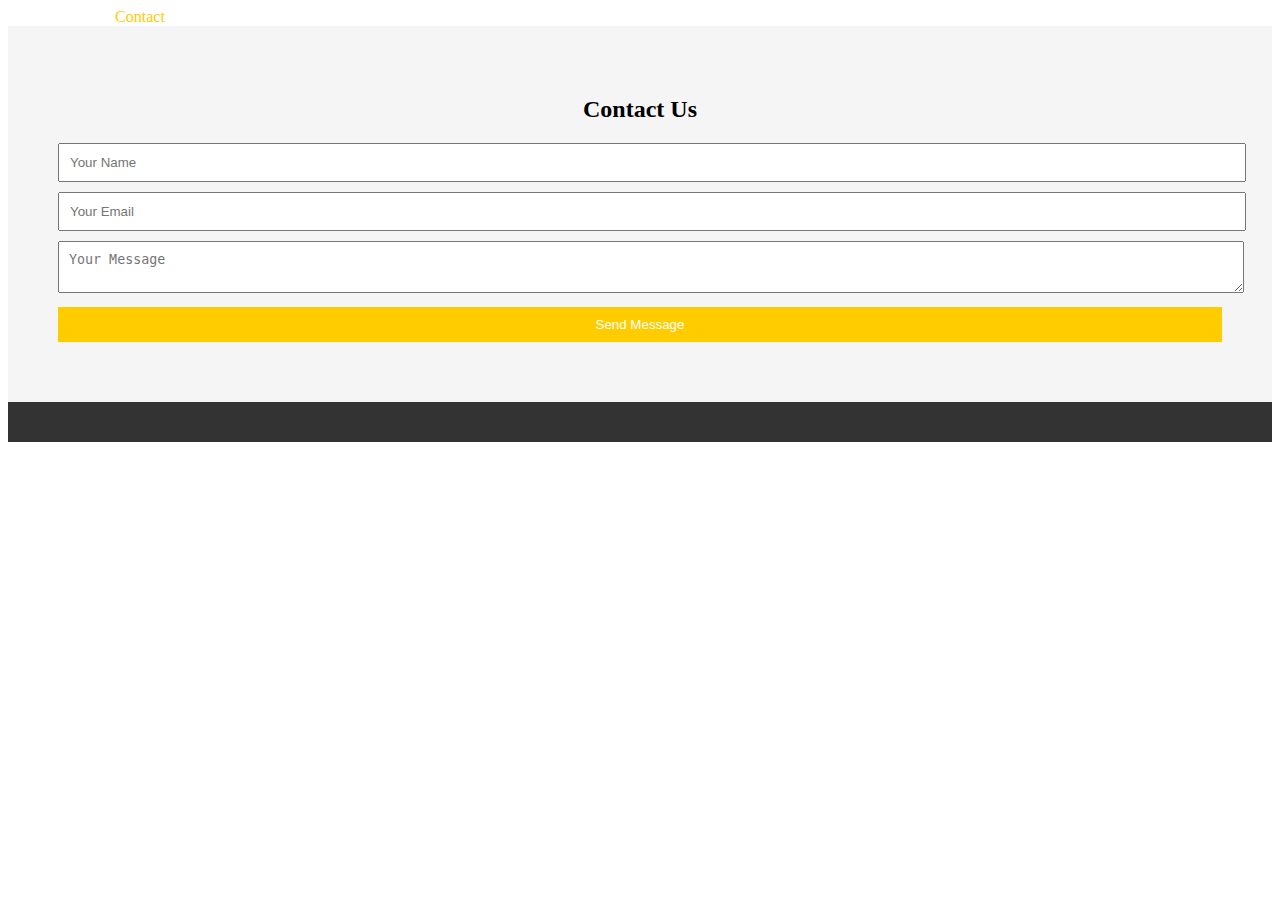
==== contact.html @ 9e1b75a5 "tasks" ====
<!DOCTYPE html>
<html>
<head>
  <title>Construction Company - Contact</title>
  <link rel="stylesheet" type="text/css" href="./css/contact.css">
  <script src="script.js"></script>
</head>
<body>
  <header>
    <nav>
      <ul>
        <li><a href="index.html">Home</a></li>
        <li><a href="about.html">About</a></li>
        <li class="active"><a href="contact.html">Contact</a></li>
      </ul>
    </nav>
  </header>

  <section class="contact">
    <h2>Contact Us</h2>
    <form id="contactForm" action="#" method="post">
      <input type="text" id="name" name="name" placeholder="Your Name" required>
      <input type="email" id="email" name="email" placeholder="Your Email" required>
      <textarea id="message" name="message" placeholder="Your Message" required></textarea>
      <button type="submit">Send Message</button>
    </form>
  </section>

  <footer>
---- css/contact.css ----
nav ul {
    list-style-type: none;
    margin: 0;
    padding: 0;
  }
  
  nav li {
    display: inline;
    margin-right: 10px;
  }
  
  nav li a {
    color: #fff;
    text-decoration: none;
  }
  
  nav li.active a {
    color: #ffcc00;
  }
.contact {
    background-color: #f5f5f5;
    padding: 50px;
    text-align: center;
  }
  
  .contact h2 {
    margin-bottom: 20px;
  }
  
  .contact form input,
  .contact form textarea,
  .contact form button {
    margin-bottom: 10px;
    width: 100%;
    padding: 10px;
  }
  
  .contact form button {
    background-color: #ffcc00;
    border: none;
    color: #fff;
    cursor: pointer;
  }
  
  footer {
    background-color: #333;
    color: #fff;
    padding: 20px;
    text-align: center;
  }
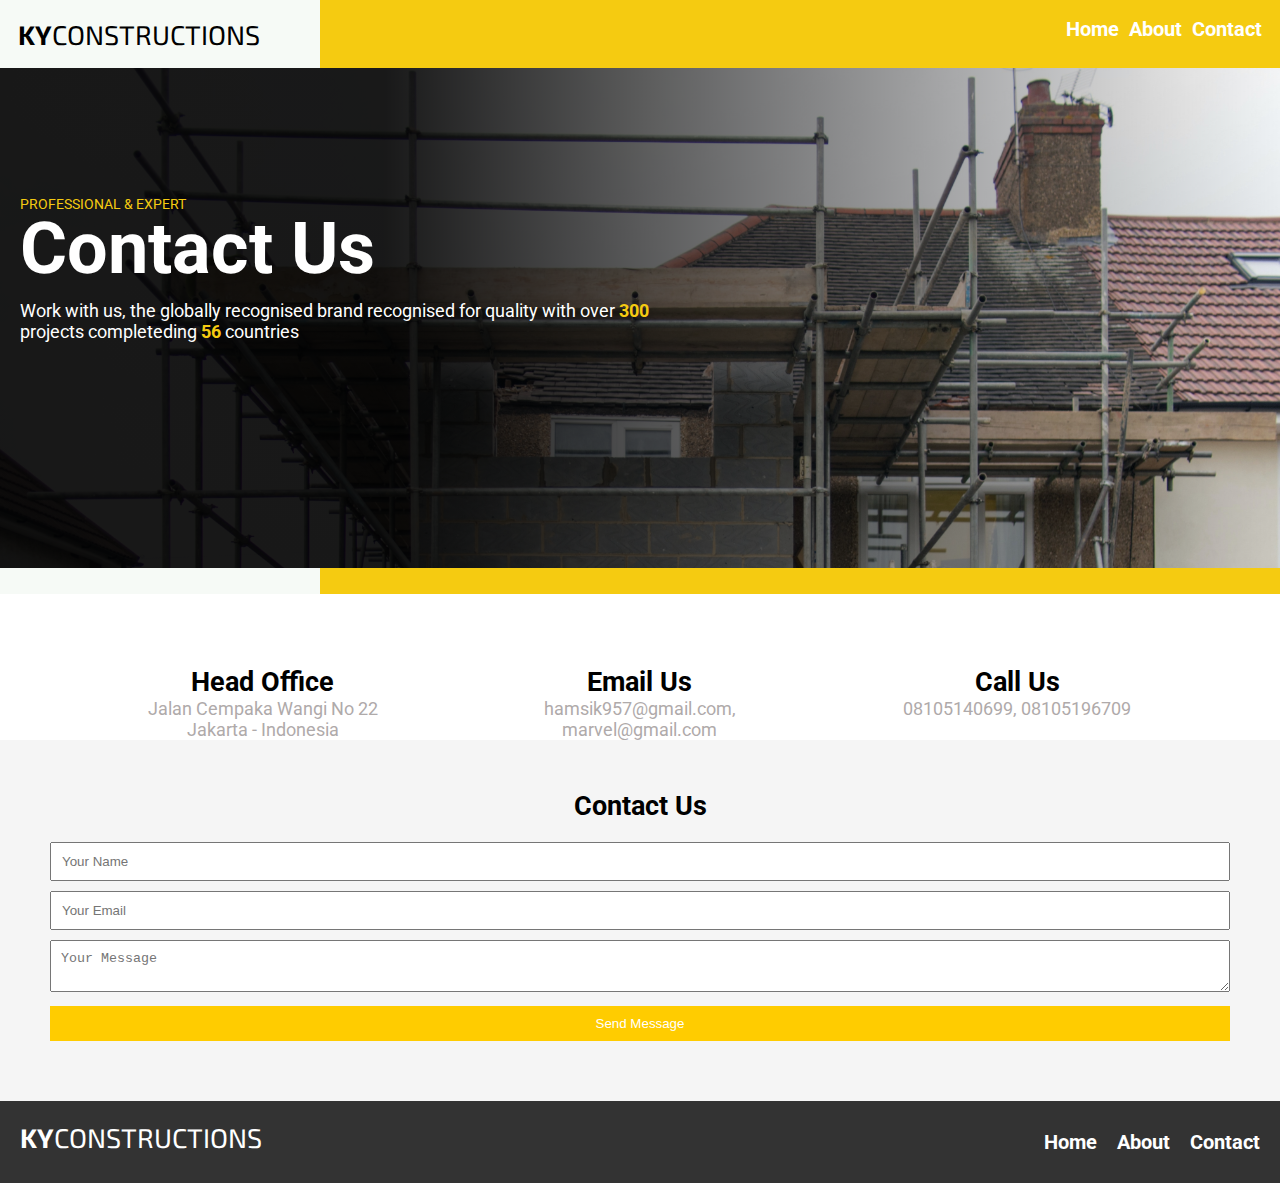
==== commit a5997b76: "final" ====
--- a/contact.html
+++ b/contact.html
@@ -2,21 +2,89 @@
 <html>
 <head>
   <title>Construction Company - Contact</title>
+  <link rel="stylesheet" href="./css/style.css">
+  
   <link rel="stylesheet" type="text/css" href="./css/contact.css">
-  <script src="script.js"></script>
+  
 </head>
 <body>
-  <header>
-    <nav>
-      <ul>
-        <li><a href="index.html">Home</a></li>
-        <li><a href="about.html">About</a></li>
-        <li class="active"><a href="contact.html">Contact</a></li>
-      </ul>
-    </nav>
-  </header>
+  <section class="header">
+    <div class="content-wrapper">
+      <div class="logo-nav">
+        <div class="logo">
+          <p><span>KY</span>Constructions</p>
+        </div>
+        <nav class="main-nav">
+          <ul class="main-navigation">
+            <li class="nav_item"><a href="index.html" class="nav_link">Home</a></li>
+            <li class="nav_item">
+              <a href="#" class="nav_link">About</a>
+            </li>
+            <li class="nav_item">
+              <a href="contact.html" class="nav_link">Contact</a>
+            </li>
+          </ul>
+        </nav>
+        <button class="mobile-nav-toggle" id="show">
+          <div class="bar"></div>
+        </button>
+        <div class="mobile-nav hidden">
+          <button class="mobile-nav-toggle" id="hide">
+            <div class="bar"></div>
+          </button>
+          <nav>
+            <ul class="main-navigation">
+              <li class="nav_item"><a href="#" class="nav_link">Home</a></li>
+              <li class="nav_item">
+                <a href="#" class="nav_link">About</a>
+              </li>
+              <li class="nav_item">
+                <a href="#" class="nav_link">Contact</a>
+              </li>
+            </ul>
+          </nav>
+        </div>
+      </div>
+    </div>
+    <div class="hero">
+      <div class="hero_message">
+        <p class="tagline">Professional & expert</p>
+        <h1>Contact Us</h1>
+        <p class="message">
+          Work with us, the globally recognised brand recognised for quality
+          with over <span class="count">300</span> projects completeding
+          <span class="count">56</span> countries
+        </p>
+      </div>
+    </div>
+  </section>
+  
+  <section class="contact__details">
+    <div class="contact__office">
+        <i class="fa-solid fa-building fa-2xl" style="color: #f5cb11;"></i>
+        <h2>Head Office</h2>
+        
+        <p>Jalan Cempaka Wangi No 22
+            Jakarta - Indonesia</p>
 
-  <section class="contact">
+    </div>
+    <div class="contact__email">
+        <i class="fa-solid fa-envelope-open-text fa-2xl"  style="color: #f5cb11;"></i>
+        
+        <h2>Email Us</h2>
+        <p>hamsik957@gmail.com, marvel@gmail.com</p>
+        
+
+    </div>
+    <div class="contact__phone">
+        <i class="fa-solid fa-phone fa-2xl" style="color: #f5cb11;"></i>
+        <h2>Call Us</h2>
+        <p>08105140699, 08105196709</p>
+
+    </div>
+  </section>
+
+  <section class="contact__form">
     <h2>Contact Us</h2>
     <form id="contactForm" action="#" method="post">
       <input type="text" id="name" name="name" placeholder="Your Name" required>
@@ -25,6 +93,36 @@
       <button type="submit">Send Message</button>
     </form>
   </section>
+  <footer>
+    <div class="footer-container">
+      <div class="logo">
+        <p><span>KY</span>Constructions</p>
+      </div>
 
-  <footer>
-   
+      <nav>
+        <ul>
+          <li><a href="#">Home</a></li>
+          <li><a href="#">About</a></li>
+          <li><a href="#">Contact</a></li>
+        </ul>
+      </nav>
+    </div>
+  </footer>
+  <script>
+    const mobileShow = document.getElementById("show");
+    const mobileHide = document.getElementById("hide");
+
+    mobileShow.addEventListener("click", (e) => {
+      e.preventDefault();
+      const mobileNav = document.querySelector(".mobile-nav");
+      mobileNav.classList.remove("hidden");
+    });
+    mobileHide.addEventListener("click", (e) => {
+      e.preventDefault();
+      const mobileNav = document.querySelector(".mobile-nav");
+      mobileNav.classList.add("hidden");
+    });
+  </script>
+    
+  </body>
+  </html>
--- a/css/style.css
+++ b/css/style.css
@@ -0,0 +1,352 @@
+@import url("https://fonts.googleapis.com/css2?family=Exo+2:wght@400;700&display=swap");
+@import url("https://fonts.googleapis.com/css2?family=Roboto:wght@100;300;400;700&display=swap");
+
+*,
+*::after,
+*::before {
+  margin: 0;
+  padding: 0;
+  box-sizing: border-box;
+}
+
+img {
+  max-width: 100%;
+}
+
+.underline {
+  width: 50px;
+  height: 3px;
+  background-color: rgb(245, 203, 17);
+  margin: 0 auto;
+}
+
+html {
+  font-size: 18px;
+  font-family: "Roboto", sans-serif;
+}
+
+section.header {
+  background-image: linear-gradient(
+    90deg,
+    rgb(246, 250, 246) 25%,
+    25%,
+    rgb(245, 203, 17)
+  );
+  padding-bottom: 26px;
+}
+
+.content-wrapper {
+  padding: 18px;
+}
+
+.logo-nav {
+  display: flex;
+  justify-content: space-between;
+}
+
+.logo {
+  text-transform: uppercase;
+  font-family: "Exo 2", sans-serif;
+  font-size: 1.5em;
+}
+.logo span {
+  font-weight: bold;
+}
+
+nav ul {
+  display: flex;
+  gap: 10px;
+  list-style: none;
+}
+
+ul a {
+  text-decoration: none;
+  color: white;
+  font-weight: bold;
+  font-size: 1.1em;
+}
+
+ul a:hover {
+  color: black;
+}
+
+/* mobile nav */
+.mobile-nav-toggle {
+  width: 40px;
+  height: 40px;
+  border: none;
+  background: transparent;
+  display: none;
+}
+
+.mobile-nav-toggle .bar {
+  width: 80%;
+  height: 4px;
+  margin: 0 auto;
+  background-color: white;
+  position: relative;
+}
+
+.mobile-nav-toggle .bar::before {
+  position: absolute;
+  content: "";
+  left: 0;
+  width: 100%;
+  height: 100%;
+  top: 8px;
+  background-color: white;
+}
+.mobile-nav-toggle .bar::after {
+  position: absolute;
+  content: "";
+  left: 0;
+  width: 100%;
+  height: 100%;
+  bottom: 8px;
+  background-color: white;
+}
+
+.mobile-nav {
+  background-color: rgba(245, 203, 17);
+  position: absolute;
+  right: 0;
+  top: -18px;
+  padding: 70px;
+  z-index: 10000;
+  display: none;
+  transition: all 0.35s ease-in;
+}
+
+.mobile-nav ul {
+  flex-direction: column;
+}
+
+.mobile-nav .mobile-nav-toggle {
+  position: absolute;
+  right: 16px;
+  top: 32px;
+}
+
+.mobile-nav .mobile-nav-toggle .bar {
+  transform: rotate(45deg);
+}
+.mobile-nav .mobile-nav-toggle .bar::after {
+  transform: rotate(-90deg) translate(-8px, -8%);
+}
+.mobile-nav .mobile-nav-toggle .bar::before {
+  display: none;
+}
+/* End mobile nav */
+.hero {
+  padding-top: 10%;
+  padding-left: 20px;
+  /* margin-top: 20px; */
+  width: 100%;
+  height: 500px;
+  background-image: url(../mainbg.jpg);
+  background-repeat: no-repeat;
+  background-size: cover;
+  position: relative;
+}
+
+.hero::after {
+  content: "";
+  position: absolute;
+  background-image: linear-gradient(
+    to right,
+    rgba(0, 0, 0, 0.9) 30%,
+    rgba(255, 255, 255, 0)
+  );
+  top: 0;
+  left: 0;
+  right: 0;
+  bottom: 0;
+}
+
+.hero_message {
+  position: absolute;
+  width: 50%;
+  color: white;
+  z-index: 1000;
+}
+
+.hero_message p.tagline {
+  font-size: 0.8em;
+  text-transform: uppercase;
+  color: rgb(245, 203, 17);
+}
+
+.hero_message h1 {
+  font-size: 4em;
+  line-height: 1;
+}
+
+.hero_message .message {
+  margin-top: 15px;
+}
+
+.hero_message .message .count {
+  font-weight: bold;
+  color: rgb(245, 203, 17);
+}
+
+.why-choose-us {
+  padding: 120px 0;
+}
+
+.why-choose-us .section-title {
+  text-align: center;
+  text-transform: uppercase;
+}
+
+.why-choose-us h2 {
+  text-align: center;
+  font-size: 2em;
+  margin-block: 18px;
+}
+
+.project-display-grid {
+  padding: 22px;
+  display: grid;
+  grid-template-columns: 1fr 1fr 1fr;
+  grid-template-rows: 500px 500px;
+  gap: 10px;
+}
+
+.project {
+  background-image: url(../proj.jpg);
+  background-size: 100%;
+  background-position: 50% 50%;
+  background-repeat: no-repeat;
+  position: relative;
+  color: white;
+  transition: all 0.35s ease-in-out;
+}
+.project::after {
+  content: "";
+  position: absolute;
+  top: 0;
+  left: 0;
+  right: 0;
+  bottom: 0;
+  background-color: rgba(0, 0, 0, 0.5);
+}
+.project:hover {
+  background-size: 120%;
+}
+
+.project:hover::after {
+  background-color: rgba(245, 203, 17, 0.7);
+}
+.proj1 {
+  background-image: url(../proj1.jpg);
+}
+.proj2 {
+  background-image: url(../proj2.jpg);
+}
+.proj3 {
+  background-image: url(../proj3.jpg);
+}
+.proj4 {
+  background-image: url(../proj4.jpg);
+}
+.proj5 {
+  background-image: url(../proj5.jpg);
+}
+
+.project-description {
+  position: absolute;
+  bottom: 40px;
+  left: 40px;
+  z-index: 100;
+}
+
+.project-description .location,
+.project-description a {
+  text-decoration: none;
+  font-weight: 300;
+  text-transform: uppercase;
+  font-size: 0.8em;
+}
+
+.project-description h3 {
+  margin-block: 5px;
+  font-size: 1.5em;
+}
+
+.project-description a {
+  display: inline-block;
+  padding: 0.5em 1.1em;
+  color: white;
+  background-color: rgb(245, 203, 17);
+}
+
+footer {
+  background-color: rgb(36, 29, 37);
+  padding: 20px;
+  color: white;
+}
+
+.footer-container {
+  display: flex;
+  flex-wrap: wrap;
+  justify-content: space-between;
+  align-items: center;
+}
+
+footer .logo {
+  margin-bottom: 10px;
+}
+
+footer nav ul {
+  display: flex;
+  list-style: none;
+  padding: 0;
+  margin: 0;
+}
+
+footer nav ul li {
+  margin-right: 10px;
+}
+
+footer nav ul li:last-child {
+  margin-right: 0;
+}
+
+footer nav ul li a {
+  text-decoration: none;
+  color: white;
+}
+
+@media (max-width: 700px) {
+  .hero_message h1 {
+    font-size: 3em;
+  }
+}
+
+@media (max-width: 600px) {
+  .project-display-grid {
+    grid-template-columns: 1fr;
+    grid-template-rows: repeat(6, 500px);
+  }
+
+  .main-nav {
+    display: none;
+  }
+
+  .mobile-nav-toggle,
+  .mobile-nav {
+    display: block;
+  }
+
+  .mobile-nav.hidden {
+    left: 1000px;
+  }
+}
+
+@media (max-width: 480px) {
+  .hero_message h1 {
+    font-size: 2.5em;
+    line-height: 0.8;
+  }
+}
--- a/css/contact.css
+++ b/css/contact.css
@@ -1,45 +1,47 @@
-nav ul {
-    list-style-type: none;
-    margin: 0;
-    padding: 0;
-  }
-  
-  nav li {
-    display: inline;
-    margin-right: 10px;
-  }
-  
-  nav li a {
-    color: #fff;
-    text-decoration: none;
-  }
-  
-  nav li.active a {
-    color: #ffcc00;
-  }
-.contact {
+
+.contact__details{
+    width: 80%;
+    margin: 0 auto;
+    display: grid;
+    grid-template-columns: repeat(3,1fr);
+    gap:6rem;
+    text-align: center;
+}
+.contact__details i{
+    margin-bottom: 2rem;
+}
+.contact__details p{
+    color:rgb(175, 170, 170);
+}
+.contact__form {
     background-color: #f5f5f5;
     padding: 50px;
     text-align: center;
   }
   
-  .contact h2 {
+  .contact__form h2 {
     margin-bottom: 20px;
   }
   
-  .contact form input,
-  .contact form textarea,
-  .contact form button {
+  .contact__form form input,
+  .contact__form form textarea,
+  .contact__form form button {
     margin-bottom: 10px;
     width: 100%;
     padding: 10px;
   }
   
-  .contact form button {
+  .contact__form form button {
     background-color: #ffcc00;
     border: none;
     color: #fff;
     cursor: pointer;
+  }
+  .hero {
+    background-image: url(../contact.jpg);
+  }
+  .header{
+    margin-bottom: 4rem;
   }
   
   footer {
@@ -48,4 +50,11 @@
     padding: 20px;
     text-align: center;
   }
-  +  @media screen and (max-width:767px) {
+    .contact__details{
+        grid-template-columns: 1fr;
+        gap: 2rem;
+    }
+
+
+  }